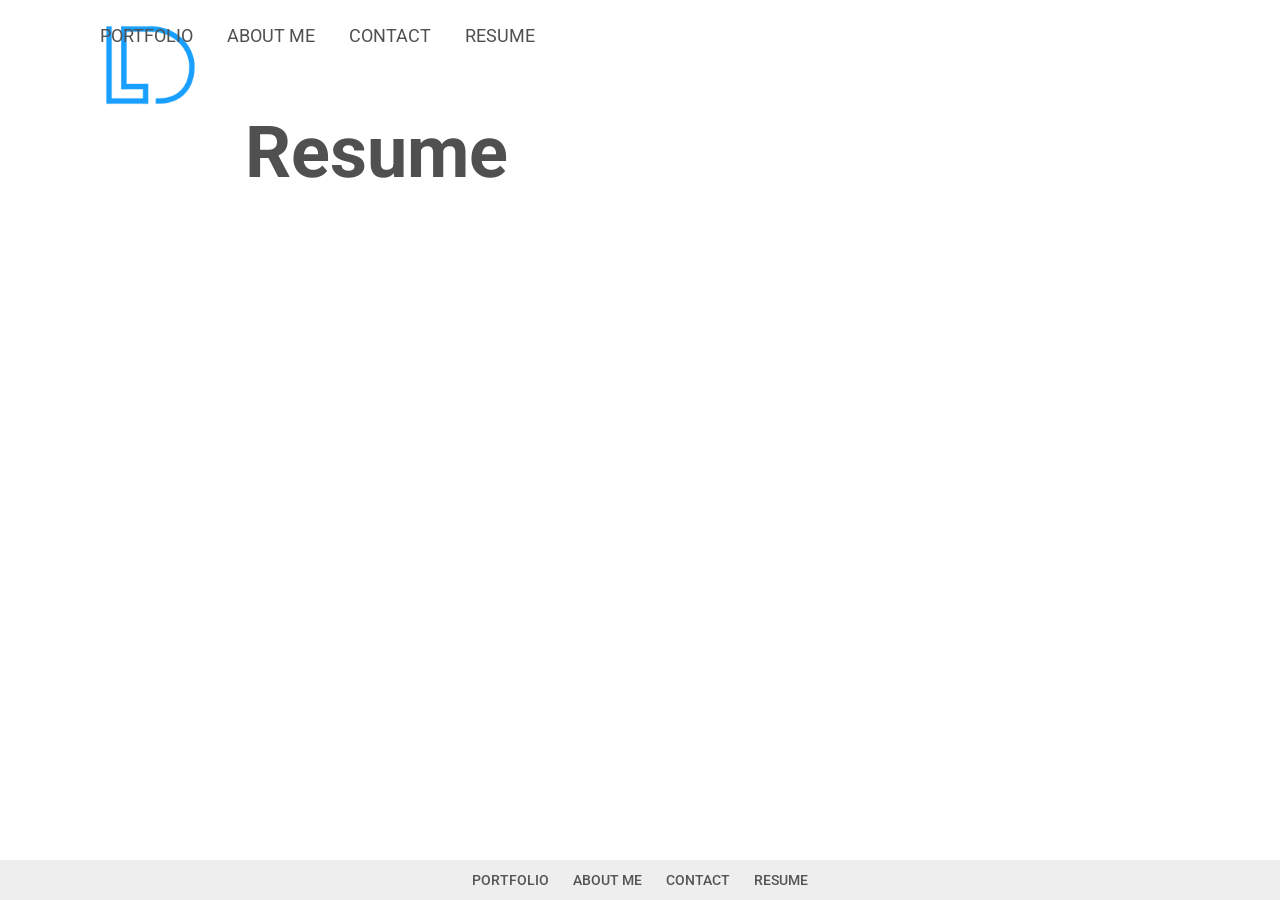
==== index.html @ 2d82f285 "2nd upload" ====
<!DOCTYPE HTML>
<html>
  <head>
    <title>Lance Dudkowski UX Portfolio</title>
    <link href="https://fonts.googleapis.com/css2?family=Roboto:ital,wght@0,100;0,300;0,400;0,500;0,700;0,900;1,100;1,300;1,400;1,500;1,700;1,900&display=swap" rel="stylesheet">
    <link href="https://fonts.googleapis.com/css2?family=Archivo+Black&display=swap" rel="stylesheet">
    <link rel="stylesheet" type="text/css" href="css/style.css">
  </head>
  <body class="bodyGrid">
    <div class="logo">
      <img class="ld-logo" src="images/LD-Logo-Blue.png">
    </div>
    <div class="navigationBar">
      <ul class="nav">
        <li class="navItem">PORTFOLIO</li>
        <li class="navItem">ABOUT ME</li>
        <li class="navItem">CONTACT</li>
        <li class="navItem">RESUME</li>
      </ul>
      <!-- <line x1="0" y1="100" x2="200" y2="100" style="stroke: #199FFF;stroke-width:2"/> -->
    </div>
    <div>
 <!-- white space -->
    </div> 

    <div class="contentArea">
      <h1 id="title">Resume</h1>
    </div>

  </body>
  <footer>
    <ul>
      <li class="footerItem">PORTFOLIO</li>
      <li class="footerItem">ABOUT ME</li>
      <li class="footerItem">CONTACT</li>
      <li class="footerItem">RESUME</li>
    </ul>
  </footer>

</html>
---- css/style.css ----
.bodyGrid{
  display:grid;
  margin: 20px 100px 0px 100px;
  grid-template-rows: 90px auto;
  grid-template-columns: 150px auto;
}

.logo{
  /* border:1px solid  red; */
  grid-column: 1 / span 1;
  grid-row: 1 / span 1;
  text-align: center;
}

.ld-logo{
  float: left;
  overflow: auto;
  height: 90px;
  cursor: pointer;

}

.navigationBar{
  /* border:1px solid  red; */
  position: fixed;
  grid-column: 2 / span 1;
  grid-row: 1 / span 1;
  display: flex;
}

.nav{
  list-style-type: none;
  padding-left: 0px;
  margin-top: 5px;
}

.navItem {
  display: inline-block;
  align-items: flex-start;
  vertical-align: top;
  padding-right: 30px;
  font-family: "Roboto", sans-serif;
  font-weight: medium;
  font-size: 18px;
  color: #505050;
  cursor: pointer;
}

.navActive{
  font-weight: bolder;
}


.contentArea{
  /* border:1px solid  red; */
  grid-column: 2 / span 1;
  grid-row: 2 / span 1;
}

.sliderContainer{
  border: 1px solid red;
  height: 300px;
  width: auto;
}

h1 {
  font-size: 72px;
  font-family: 'Roboto', sans-serif;
  font-weight: bold;
  color: #505050;
  margin: 0px 0px 20px 0px;
  transform: translateX(-5px);
}

h2 {
  font-size: 24px;
  font-family: 'Roboto', sans-serif;
  font-weight: bold;
  color: #199FFF;
  padding-left: 0px;
}

footer {
  width: 100%;
  display: flex;
  height: 40px;
  background-color: #EEEEEE;
  position: fixed;
  left: 0;
  bottom: 0;
}

footer ul {
  
  font-family: 'Roboto', sans-serif;
  color: #555555;
  align-items: center;
  font-weight: 500;
  padding-left: 0px;
  margin: 10px auto 10px auto;
}

footer li {
  display: inline-block;
  align-items: center;
  font-size: 14px;
  margin: 0 auto;
  padding-left: 10px;
  padding-right: 10px;
  cursor: pointer;
}
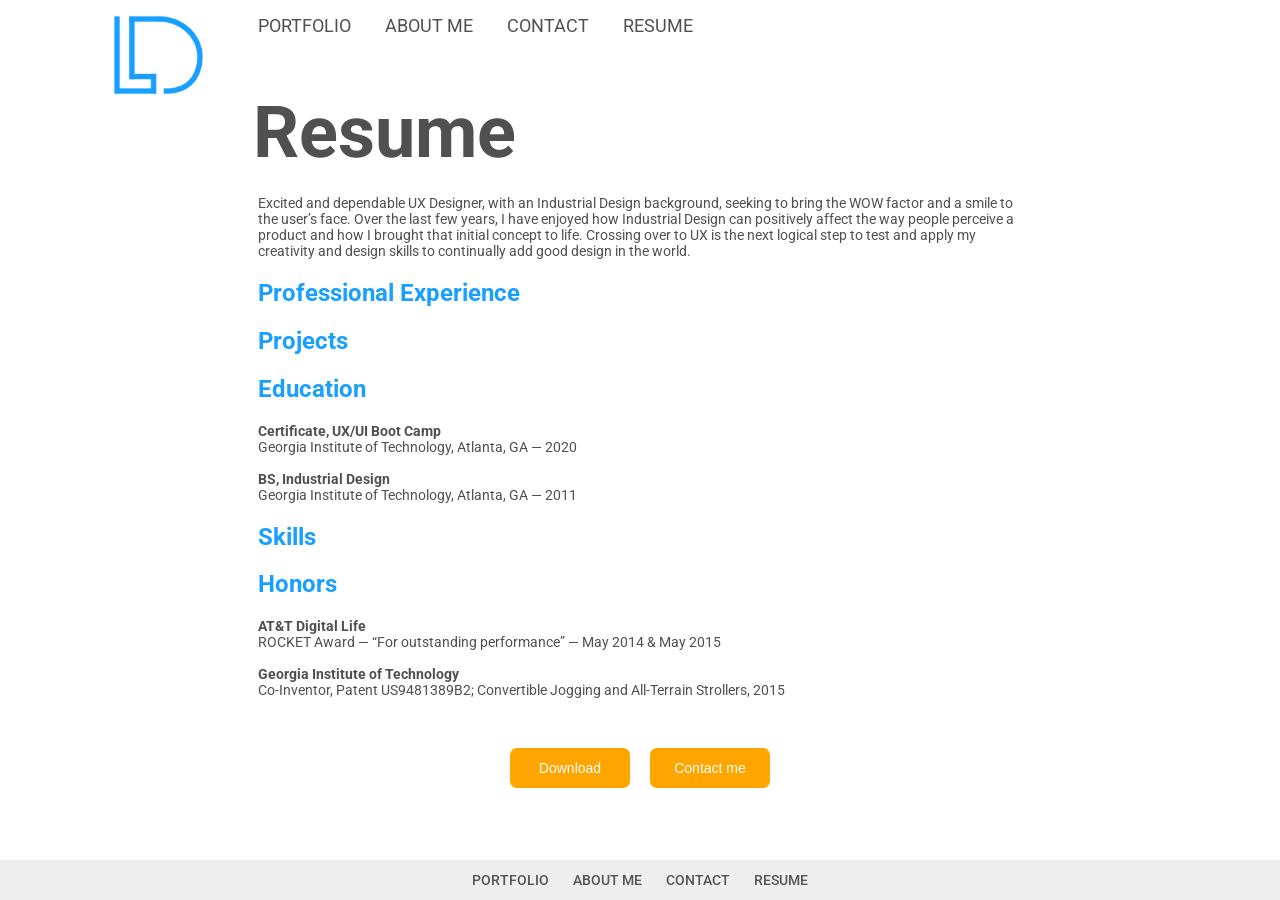
==== commit 61ce7421: "Resume typed p1" ====
--- a/index.html
+++ b/index.html
@@ -1,33 +1,61 @@
 <!DOCTYPE HTML>
 <html>
-  <head>
-    <title>Lance Dudkowski UX Portfolio</title>
-    <link href="https://fonts.googleapis.com/css2?family=Roboto:ital,wght@0,100;0,300;0,400;0,500;0,700;0,900;1,100;1,300;1,400;1,500;1,700;1,900&display=swap" rel="stylesheet">
-    <link href="https://fonts.googleapis.com/css2?family=Archivo+Black&display=swap" rel="stylesheet">
-    <link rel="stylesheet" type="text/css" href="css/style.css">
-  </head>
-  <body class="bodyGrid">
-    <div class="logo">
-      <img class="ld-logo" src="images/LD-Logo-Blue.png">
+
+<head>
+  <title>Lance Dudkowski UX Portfolio</title>
+  <link
+    href="https://fonts.googleapis.com/css2?family=Roboto:ital,wght@0,100;0,300;0,400;0,500;0,700;0,900;1,100;1,300;1,400;1,500;1,700;1,900&display=swap"
+    rel="stylesheet">
+  <link href="https://fonts.googleapis.com/css2?family=Archivo+Black&display=swap" rel="stylesheet">
+  <link rel="stylesheet" type="text/css" href="css/style.css">
+</head>
+
+<body>
+  <nav>
+    <div class="navGrid">
+      <div class="logo">
+        <img class="ld-logo" src="images/LD-Logo-Blue.png">
+      </div>
+      <div class="navigationBar">
+        <ul class="navList">
+          <li class="navItem">PORTFOLIO</li>
+          <li class="navItem">ABOUT ME</li>
+          <li class="navItem">CONTACT</li>
+          <li class="navItem">RESUME</li>
+        </ul>
+      </div>
     </div>
-    <div class="navigationBar">
-      <ul class="nav">
-        <li class="navItem">PORTFOLIO</li>
-        <li class="navItem">ABOUT ME</li>
-        <li class="navItem">CONTACT</li>
-        <li class="navItem">RESUME</li>
-      </ul>
-      <!-- <line x1="0" y1="100" x2="200" y2="100" style="stroke: #199FFF;stroke-width:2"/> -->
-    </div>
-    <div>
- <!-- white space -->
-    </div> 
+  </nav>
 
-    <div class="contentArea">
-      <h1 id="title">Resume</h1>
-    </div>
-
-  </body>
+  <div class="contentArea">
+    <h1 id="title">Resume</h1>
+    <p>Excited and dependable UX Designer, with an Industrial Design background, seeking to bring the WOW factor and a
+      smile to the user’s face. Over the last few years, I have enjoyed how Industrial Design can positively affect the
+      way people perceive a product and how I brought that initial concept to life. Crossing over to UX is the next
+      logical step to test and apply my creativity and design skills to continually add good design in the world.</p>
+    <h2>Professional Experience</h2>
+    <p></p>
+    <h2>Projects</h2>
+    <p></p>
+    <h2>Education</h2>
+    <p><b>Certificate, UX/UI Boot Camp</b> <br>
+      Georgia Institute of Technology, Atlanta, GA — 2020 <br><br>      
+      <b>BS, Industrial Design</b> <br>
+      Georgia Institute of Technology, Atlanta, GA — 2011
+      </p>
+    <h2>Skills</h2>
+    <p></p>
+    <h2>Honors</h2>
+    <p><b>AT&T Digital Life</b> <br>
+      ROCKET Award — “For outstanding performance” — May 2014 & May 2015 <br><br>
+      <b>Georgia Institute of Technology</b> <br>
+      Co-Inventor, Patent US9481389B2; Convertible Jogging and All-Terrain Strollers, 2015
+      </p>
+  </div>
+  <div class="buttonContainer">
+    <button>Download</button>
+    <button>Contact me</button>
+  </div>
   <footer>
     <ul>
       <li class="footerItem">PORTFOLIO</li>
@@ -36,5 +64,6 @@
       <li class="footerItem">RESUME</li>
     </ul>
   </footer>
+</body>
 
 </html>
--- a/css/style.css
+++ b/css/style.css
@@ -1,7 +1,17 @@
-.bodyGrid{
+nav{
+  display: flex;
+  background-color: white;
+  height: 100px;
+  position: fixed;
+  top: 0;
+  width: 100%;
+  z-index: 10;
+}
+
+.navGrid{
   display:grid;
-  margin: 20px 100px 0px 100px;
-  grid-template-rows: 90px auto;
+  margin: 10px 100px 0px 100px;
+  grid-template-rows: 90px;
   grid-template-columns: 150px auto;
 }
 
@@ -22,13 +32,12 @@
 
 .navigationBar{
   /* border:1px solid  red; */
-  position: fixed;
   grid-column: 2 / span 1;
   grid-row: 1 / span 1;
-  display: flex;
+  /* display: flex; */
 }
 
-.nav{
+.navList{
   list-style-type: none;
   padding-left: 0px;
   margin-top: 5px;
@@ -52,9 +61,10 @@
 
 
 .contentArea{
-  /* border:1px solid  red; */
-  grid-column: 2 / span 1;
-  grid-row: 2 / span 1;
+  /* border: 1px solid red; */
+  display: block;
+  margin: 90px 250px 0px 250px;
+  /* height: 1200px; */
 }
 
 .sliderContainer{
@@ -80,6 +90,35 @@
   padding-left: 0px;
 }
 
+p{
+  font-size: 14px;
+  font-family: 'Roboto', sans-serif;
+  color: #505050;
+  padding-left: 0px;
+}
+
+.buttonContainer{
+  margin-top: 50px;
+  margin-bottom: 60px;
+  display: flex;
+  justify-content: center;
+}
+
+button{
+  height: 40px;
+  width: 120px;
+  color: white;
+  background-color: orange;
+  display: inline-block;
+  border-radius: 7px;
+  text-align: center;
+  border: 0px;
+  font-size: 14px;
+  cursor: pointer;
+  margin-left: 10px;
+  margin-right: 10px;
+}
+
 footer {
   width: 100%;
   display: flex;
@@ -91,7 +130,6 @@
 }
 
 footer ul {
-  
   font-family: 'Roboto', sans-serif;
   color: #555555;
   align-items: center;
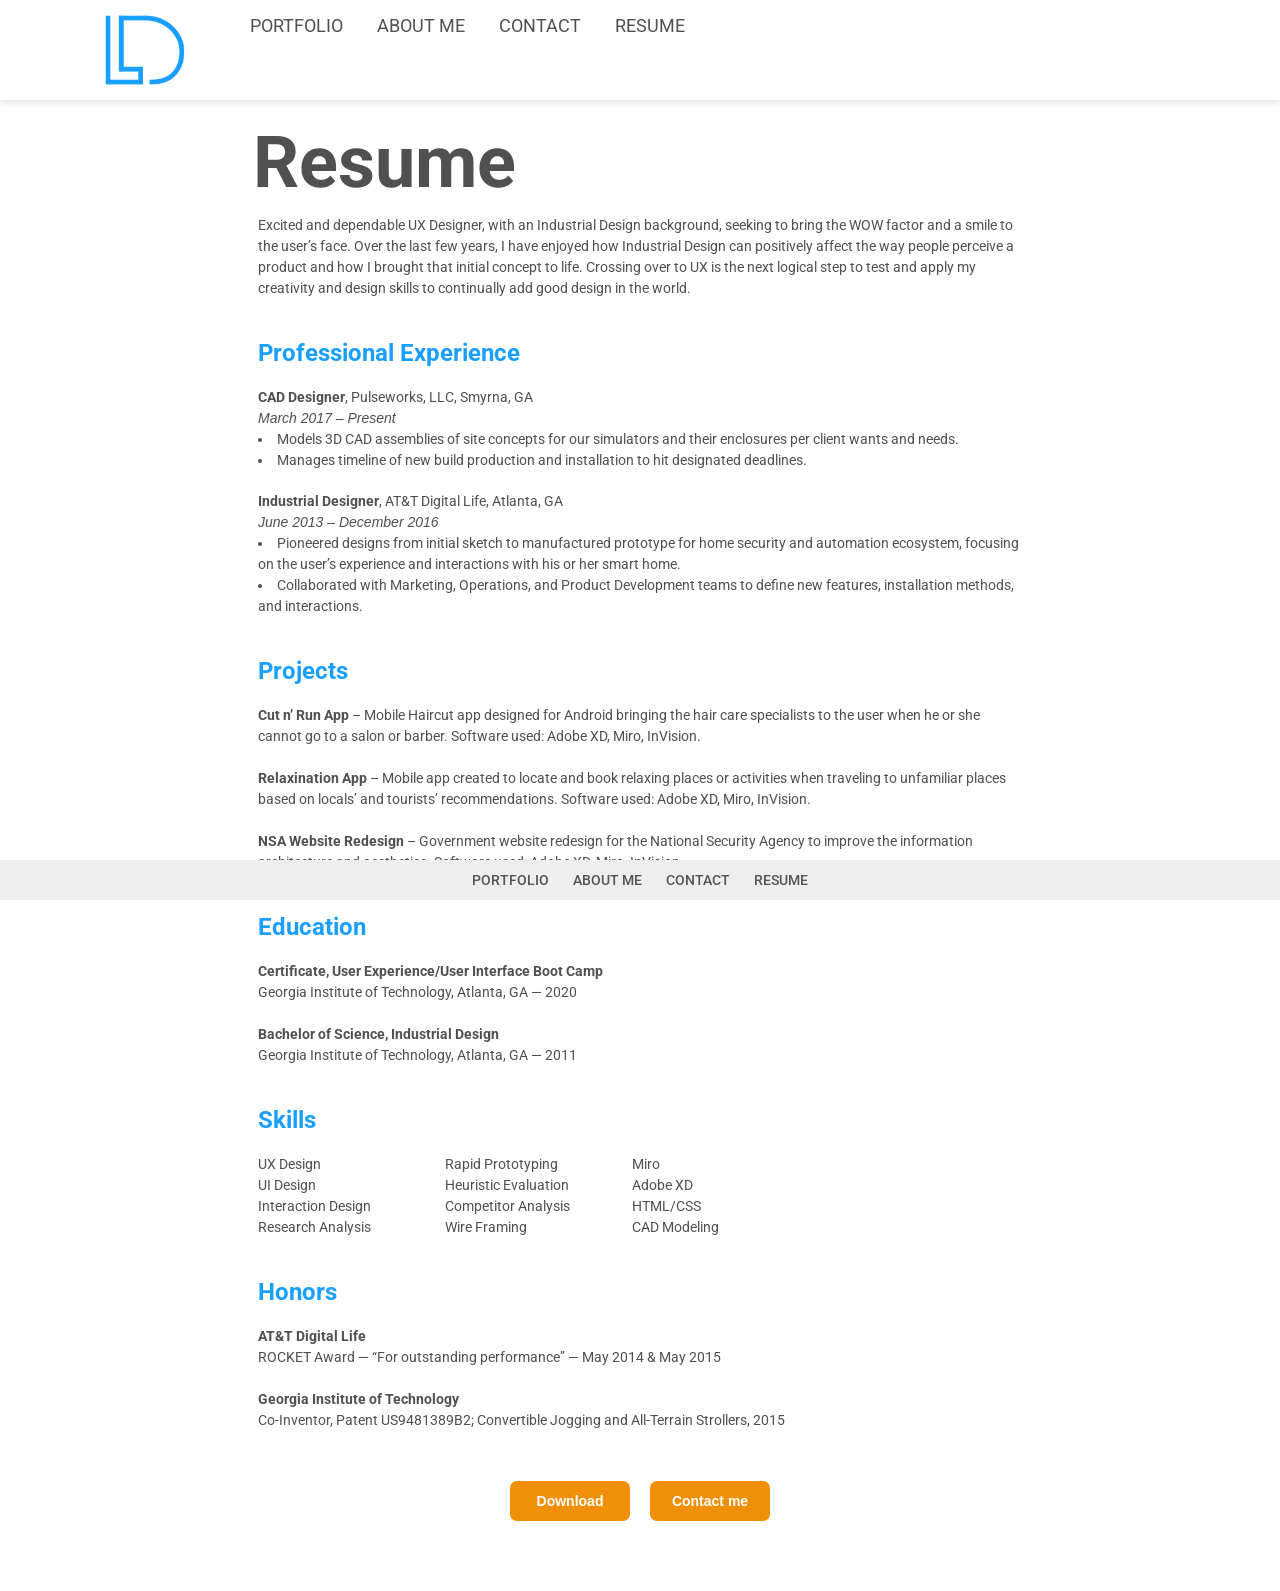
==== commit 97c242e5: "Resume Page" ====
--- a/index.html
+++ b/index.html
@@ -34,27 +34,64 @@
       way people perceive a product and how I brought that initial concept to life. Crossing over to UX is the next
       logical step to test and apply my creativity and design skills to continually add good design in the world.</p>
     <h2>Professional Experience</h2>
-    <p></p>
+      <ul class="jobList">
+        <li class="noBullets"><b>CAD Designer</b>, Pulseworks, LLC, Smyrna, GA </li>
+        <li class="noBullets"><i>March 2017 – Present </i></li>
+        <li>Models 3D CAD assemblies of site concepts for our simulators and their enclosures per client wants and needs.</li>
+        <li>Manages timeline of new build production and installation to hit designated deadlines.</li>
+      </ul>
+      <ul class="jobList" id="lastJob">
+        <li class="noBullets"><b>Industrial Designer</b>, AT&T Digital Life, Atlanta, GA </li>
+        <li class="noBullets"><i>June 2013 – December 2016</i></li>
+        <li>Pioneered designs from initial sketch to manufactured prototype for home security and automation ecosystem, focusing on the user’s experience and interactions with his or her smart home. </li>
+        <li>Collaborated with Marketing, Operations, and Product Development teams to define new features, installation methods, and interactions.</li>
+      </ul>
     <h2>Projects</h2>
-    <p></p>
+    <p><b>Cut n’ Run App</b> – Mobile Haircut app designed for Android bringing the hair care specialists to the user when he or she cannot go to a salon or barber. Software used: Adobe XD, Miro, InVision.
+      <br><br><b>Relaxination App</b> – Mobile app created to locate and book relaxing places or activities when traveling to unfamiliar places based on locals’ and tourists’ recommendations. Software used: Adobe XD, Miro, InVision.
+     <br> <br> <b>NSA Website Redesign</b> – Government website redesign for the National Security Agency to improve the information architecture and aesthetics. Software used: Adobe XD, Miro, InVision.
+      </p>
     <h2>Education</h2>
-    <p><b>Certificate, UX/UI Boot Camp</b> <br>
+    <p><b>Certificate, User Experience/User Interface Boot Camp</b> <br>
       Georgia Institute of Technology, Atlanta, GA — 2020 <br><br>      
-      <b>BS, Industrial Design</b> <br>
+      <b>Bachelor of Science, Industrial Design</b> <br>
       Georgia Institute of Technology, Atlanta, GA — 2011
       </p>
     <h2>Skills</h2>
-    <p></p>
+    <div class="skills">
+      <ul class="skillsList">
+        <li>UX Design</li>
+        <li>UI Design</li>
+        <li>Interaction Design</li>
+        <li>Research Analysis</li>
+      </ul>
+    </div>
+    <div class="skills">  
+      <ul class="skillsList">
+        <li>Rapid Prototyping</li>
+        <li>Heuristic Evaluation</li>
+        <li>Competitor Analysis</li>
+        <li>Wire Framing</li>
+      </ul>
+    </div>
+    <div class="skills">
+      <ul class="skillsList">
+        <li>Miro</li>	
+        <li>Adobe XD</li>
+        <li>HTML/CSS</li>
+        <li>CAD Modeling</li>
+      </ul>
+    </div>
     <h2>Honors</h2>
     <p><b>AT&T Digital Life</b> <br>
       ROCKET Award — “For outstanding performance” — May 2014 & May 2015 <br><br>
       <b>Georgia Institute of Technology</b> <br>
       Co-Inventor, Patent US9481389B2; Convertible Jogging and All-Terrain Strollers, 2015
       </p>
-  </div>
-  <div class="buttonContainer">
-    <button>Download</button>
-    <button>Contact me</button>
+    <div class="buttonContainer">
+      <button>Download</button>
+      <button>Contact me</button>
+    </div>
   </div>
   <footer>
     <ul>
--- a/css/style.css
+++ b/css/style.css
@@ -4,8 +4,10 @@
   height: 100px;
   position: fixed;
   top: 0;
+  left: 0;
   width: 100%;
   z-index: 10;
+  box-shadow: 0px 5px 5px #EEEEEE;
 }
 
 .navGrid{
@@ -25,7 +27,7 @@
 .ld-logo{
   float: left;
   overflow: auto;
-  height: 90px;
+  height: 80px;
   cursor: pointer;
 
 }
@@ -63,7 +65,7 @@
 .contentArea{
   /* border: 1px solid red; */
   display: block;
-  margin: 90px 250px 0px 250px;
+  margin: 120px 250px 0px 250px;
   /* height: 1200px; */
 }
 
@@ -78,7 +80,7 @@
   font-family: 'Roboto', sans-serif;
   font-weight: bold;
   color: #505050;
-  margin: 0px 0px 20px 0px;
+  margin: 0px 0px 10px 0px;
   transform: translateX(-5px);
 }
 
@@ -88,6 +90,7 @@
   font-weight: bold;
   color: #199FFF;
   padding-left: 0px;
+  margin-top: 0px;
 }
 
 p{
@@ -95,25 +98,67 @@
   font-family: 'Roboto', sans-serif;
   color: #505050;
   padding-left: 0px;
+  line-height: 150%;
+  margin-top: 0px;
+  margin-bottom: 40px;
 }
 
 .buttonContainer{
   margin-top: 50px;
-  margin-bottom: 60px;
+  margin-bottom: 70px;
   display: flex;
   justify-content: center;
+}
+
+.skills{
+  display: inline-block;
+  width: 20%;
+  margin-left: 0px;
+  margin-right: 30px;
+  margin-bottom: 40px;
+  /* border: 1px solid red; */
+}
+
+.jobList{
+  font-size: 14px;
+  font-family: 'Roboto', sans-serif;
+  list-style-position: inside;
+  color: #505050;
+  padding-left: 0px;
+  line-height: 150%;
+  margin-top: 0px;
+  margin-bottom: 20px;
+}
+
+#lastJob{
+  margin-bottom: 40px;
+}
+
+.noBullets{
+  list-style-type: none;
+}
+
+.skillsList{
+  margin: 0 auto;
+  list-style-type: none;
+  font-family: 'Roboto', sans serif;
+  font-size: 14px;
+  line-height: 150%;
+  color: #505050;
+  padding: 0px;
 }
 
 button{
   height: 40px;
   width: 120px;
   color: white;
-  background-color: orange;
+  background-color: #f08f08;
   display: inline-block;
   border-radius: 7px;
   text-align: center;
   border: 0px;
   font-size: 14px;
+  font-weight: bold;
   cursor: pointer;
   margin-left: 10px;
   margin-right: 10px;
@@ -146,4 +191,8 @@
   padding-left: 10px;
   padding-right: 10px;
   cursor: pointer;
+}
+
+@media only screen and (max-width: 600px){
+  
 }
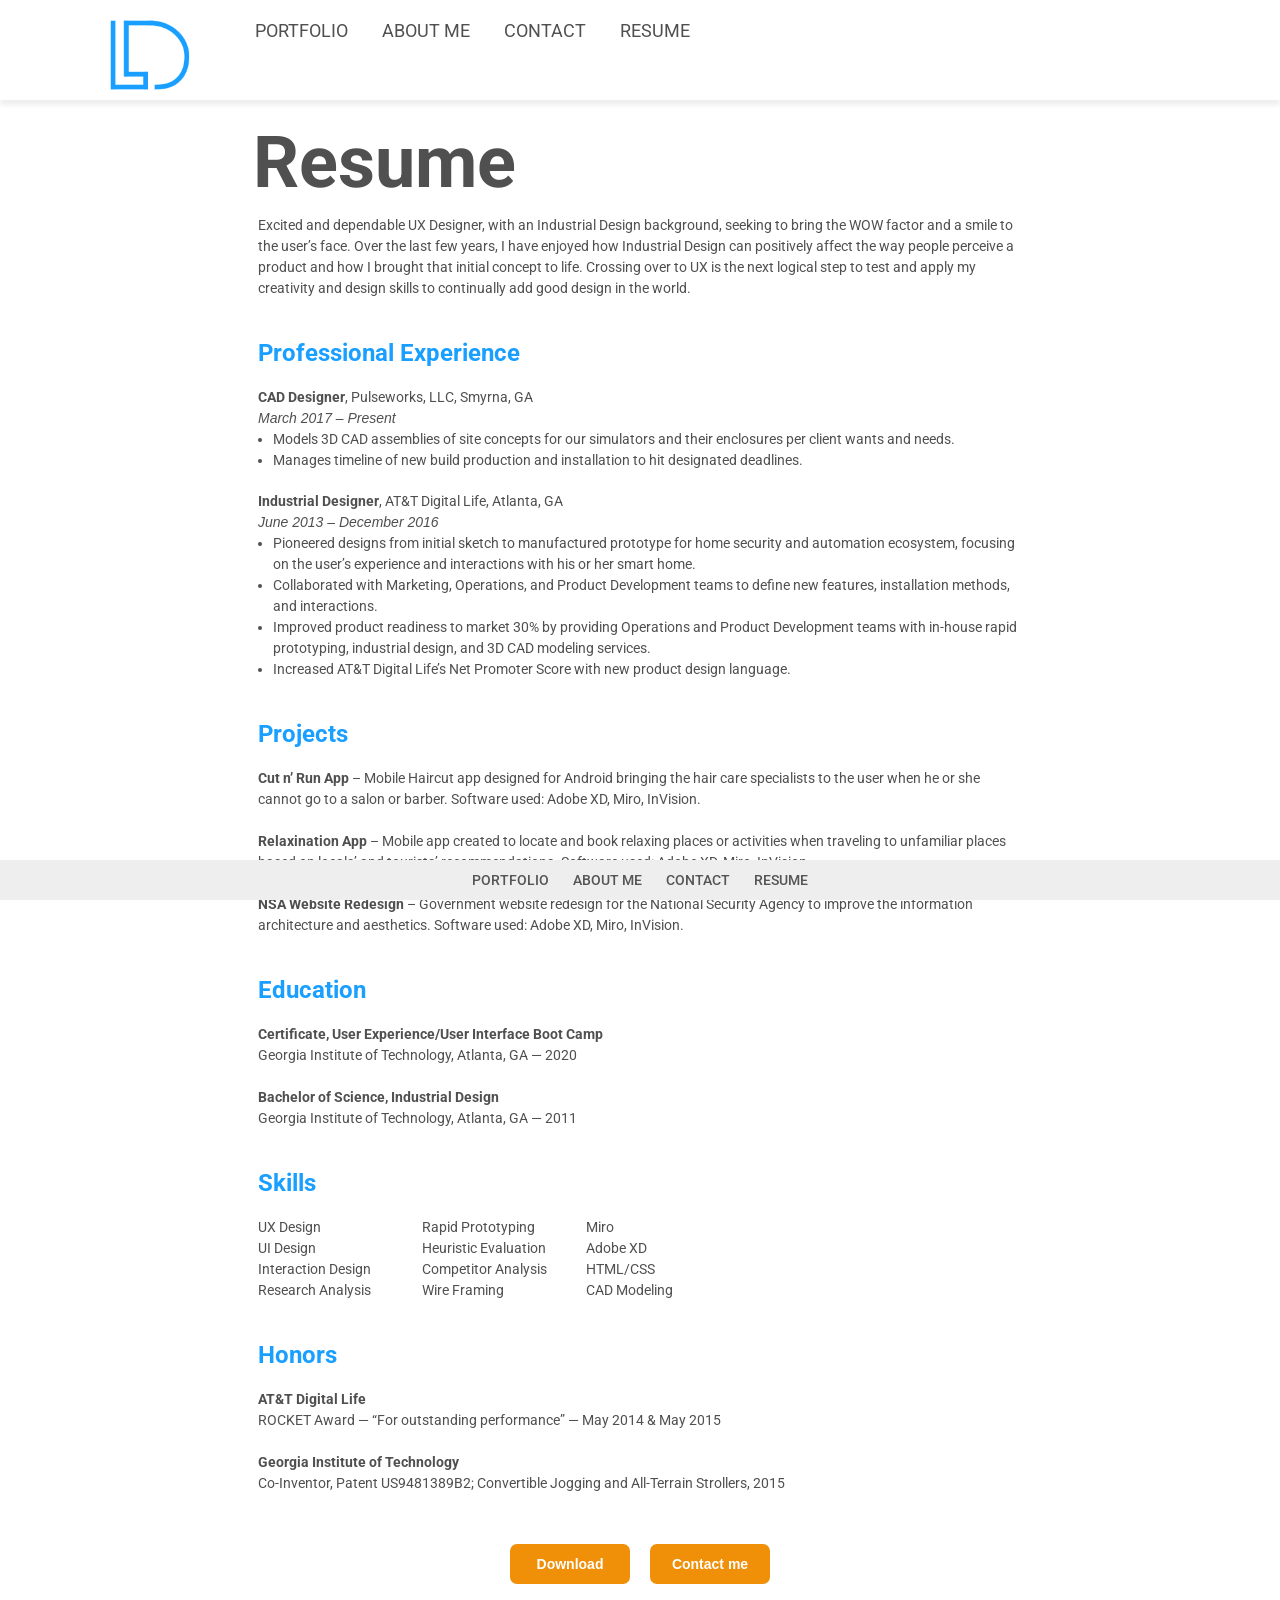
==== commit 8a9862a3: "Resume page" ====
--- a/index.html
+++ b/index.html
@@ -45,6 +45,9 @@
         <li class="noBullets"><i>June 2013 – December 2016</i></li>
         <li>Pioneered designs from initial sketch to manufactured prototype for home security and automation ecosystem, focusing on the user’s experience and interactions with his or her smart home. </li>
         <li>Collaborated with Marketing, Operations, and Product Development teams to define new features, installation methods, and interactions.</li>
+        <li>Improved product readiness to market 30% by providing Operations and Product Development teams with in-house rapid prototyping, industrial design, and 3D CAD modeling services.
+        <li>Increased AT&T Digital Life’s Net Promoter Score with new product design language.</li>
+          </li>
       </ul>
     <h2>Projects</h2>
     <p><b>Cut n’ Run App</b> – Mobile Haircut app designed for Android bringing the hair care specialists to the user when he or she cannot go to a salon or barber. Software used: Adobe XD, Miro, InVision.
--- a/css/style.css
+++ b/css/style.css
@@ -12,9 +12,10 @@
 
 .navGrid{
   display:grid;
-  margin: 10px 100px 0px 100px;
+  margin: 10px 0px 0px 100px;
   grid-template-rows: 90px;
   grid-template-columns: 150px auto;
+  padding: 5px;
 }
 
 .logo{
@@ -112,7 +113,7 @@
 
 .skills{
   display: inline-block;
-  width: 20%;
+  width: 130px;
   margin-left: 0px;
   margin-right: 30px;
   margin-bottom: 40px;
@@ -122,9 +123,9 @@
 .jobList{
   font-size: 14px;
   font-family: 'Roboto', sans-serif;
-  list-style-position: inside;
-  color: #505050;
-  padding-left: 0px;
+  list-style-position: outside;
+  color: #505050;
+  padding-left: 15px;
   line-height: 150%;
   margin-top: 0px;
   margin-bottom: 20px;
@@ -136,6 +137,7 @@
 
 .noBullets{
   list-style-type: none;
+  text-indent: -15px;
 }
 
 .skillsList{
@@ -193,6 +195,38 @@
   cursor: pointer;
 }
 
+@media only screen and (max-width: 840px){
+  .navGrid{
+    margin-left: 0px;
+    grid-template-columns: 100px auto;
+  }
+  .contentArea{
+    margin-left:100px;
+    margin-right:100px;
+  }
+  .skills{
+    margin-right: 20px;
+  }
+}
+
 @media only screen and (max-width: 600px){
-  
+  .navGrid{
+    margin-left: 0px;
+    margin-top: 1px;
+    height: 50px;
+    grid-template-columns: 70px auto;
+    grid-template-rows: 50px;
+  }
+  .contentArea{
+    margin: 60px 20px 0px 70px;
+  }
+  .skills{
+    margin-right: 20px;
+  }
+  .ld-logo{
+    height: 50px;
+  }
+nav{
+  height: 60px;
+  }
 }
